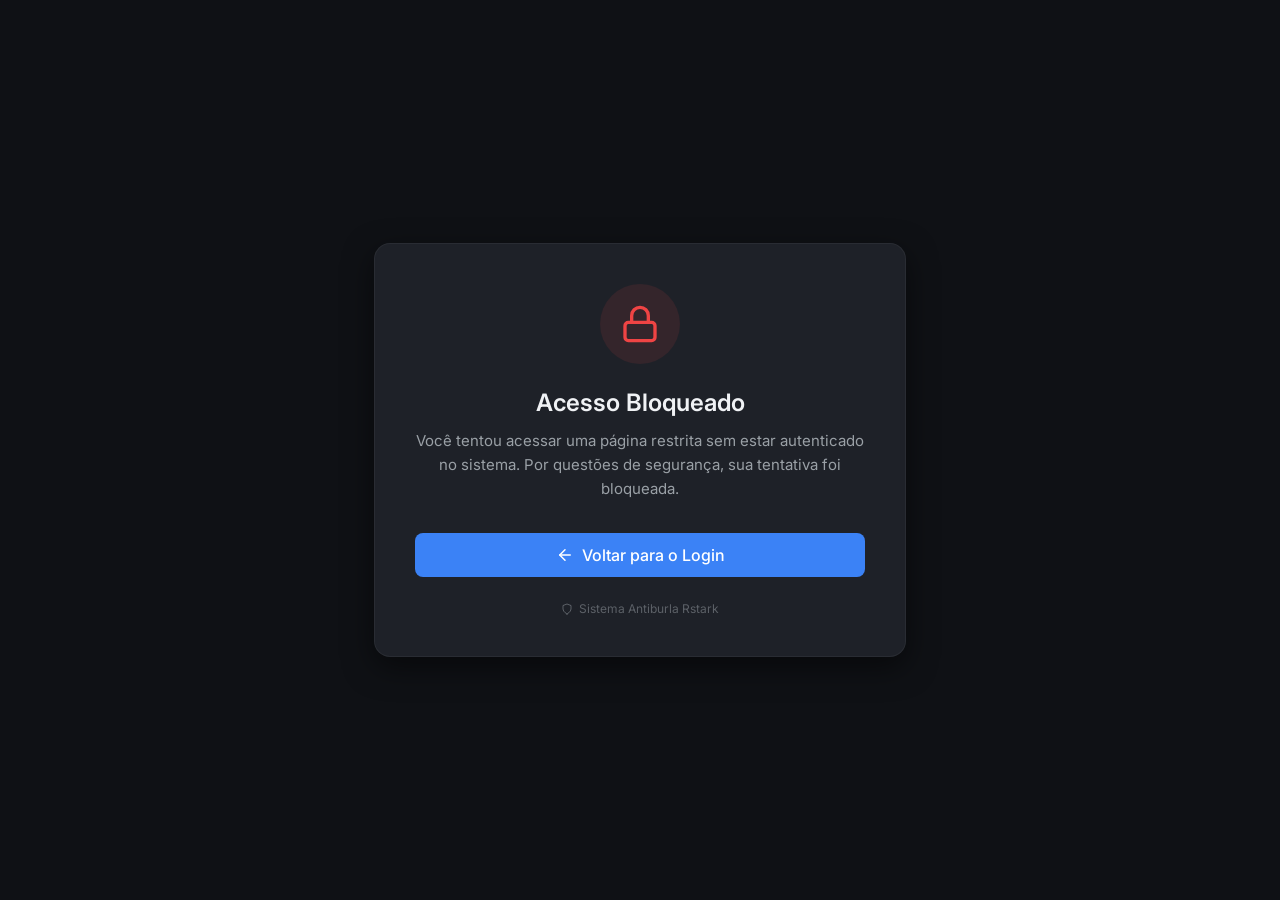
==== bloqueado.html @ ff5bc49b "Add files via upload" ====
<!DOCTYPE html>
<html lang="pt-BR">
<head>
    <meta charset="UTF-8">
    <meta name="viewport" content="width=device-width, initial-scale=1.0">
    <title>Acesso Bloqueado - Rstark</title>
    <link href="https://fonts.googleapis.com/css2?family=Inter:wght@400;500;600;700&display=swap" rel="stylesheet">
    <style>
        :root {
            --bg-color: #0f1115;
            --surface: #1e2128;
            --text-main: #f0f2f5;
            --text-muted: #9aa0a6;
            --danger: #ef4444;
            --danger-hover: #dc2626;
            --primary: #3b82f6;
            --primary-hover: #2563eb;
        }

        body {
            margin: 0;
            padding: 0;
            font-family: 'Inter', sans-serif;
            background-color: var(--bg-color);
            color: var(--text-main);
            display: flex;
            align-items: center;
            justify-content: center;
            height: 100vh;
        }

        .blocked-container {
            background-color: var(--surface);
            padding: 40px;
            border-radius: 16px;
            box-shadow: 0 10px 30px rgba(0, 0, 0, 0.5);
            text-align: center;
            max-width: 450px;
            width: 90%;
            border: 1px solid rgba(255, 255, 255, 0.05);
            animation: fadeInScale 0.4s ease-out forwards;
        }

        @keyframes fadeInScale {
            0% { opacity: 0; transform: scale(0.95); }
            100% { opacity: 1; transform: scale(1); }
        }

        .icon-container {
            width: 80px;
            height: 80px;
            background: rgba(239, 68, 68, 0.1);
            border-radius: 50%;
            display: flex;
            align-items: center;
            justify-content: center;
            margin: 0 auto 24px;
            color: var(--danger);
        }

        h1 {
            font-size: 24px;
            font-weight: 600;
            margin: 0 0 12px 0;
        }

        p {
            font-size: 15px;
            color: var(--text-muted);
            line-height: 1.6;
            margin: 0 0 32px 0;
        }

        .btn {
            display: inline-flex;
            align-items: center;
            justify-content: center;
            padding: 12px 24px;
            background-color: var(--primary);
            color: white;
            text-decoration: none;
            border-radius: 8px;
            font-weight: 500;
            transition: all 0.2s ease;
            width: 100%;
            box-sizing: border-box;
            border: none;
            cursor: pointer;
        }

        .btn:hover {
            background-color: var(--primary-hover);
            transform: translateY(-2px);
        }

        .btn svg {
            margin-right: 8px;
        }
        
        .security-stamp {
            margin-top: 24px;
            font-size: 12px;
            color: rgba(154, 160, 166, 0.5);
            display: flex;
            align-items: center;
            justify-content: center;
            gap: 6px;
        }
    </style>
</head>
<body>

    <div class="blocked-container">
        <div class="icon-container">
            <svg viewBox="0 0 24 24" width="40" height="40" stroke="currentColor" stroke-width="2" fill="none" stroke-linecap="round" stroke-linejoin="round">
                <rect x="3" y="11" width="18" height="11" rx="2" ry="2"></rect>
                <path d="M7 11V7a5 5 0 0 1 10 0v4"></path>
            </svg>
        </div>
        
        <h1>Acesso Bloqueado</h1>
        <p>Você tentou acessar uma página restrita sem estar autenticado no sistema. Por questões de segurança, sua tentativa foi bloqueada.</p>
        
        <a href="index.html" class="btn">
            <svg viewBox="0 0 24 24" width="18" height="18" stroke="currentColor" stroke-width="2" fill="none" stroke-linecap="round" stroke-linejoin="round">
                <line x1="19" y1="12" x2="5" y2="12"></line>
                <polyline points="12 19 5 12 12 5"></polyline>
            </svg>
            Voltar para o Login
        </a>
        
        <div class="security-stamp">
            <svg viewBox="0 0 24 24" width="12" height="12" stroke="currentColor" stroke-width="2" fill="none" stroke-linecap="round" stroke-linejoin="round">
                <path d="M12 22s8-4 8-10V5l-8-3-8 3v7c0 6 8 10 8 10z"></path>
            </svg>
            Sistema Antiburla Rstark
        </div>
    </div>

</body>
</html>
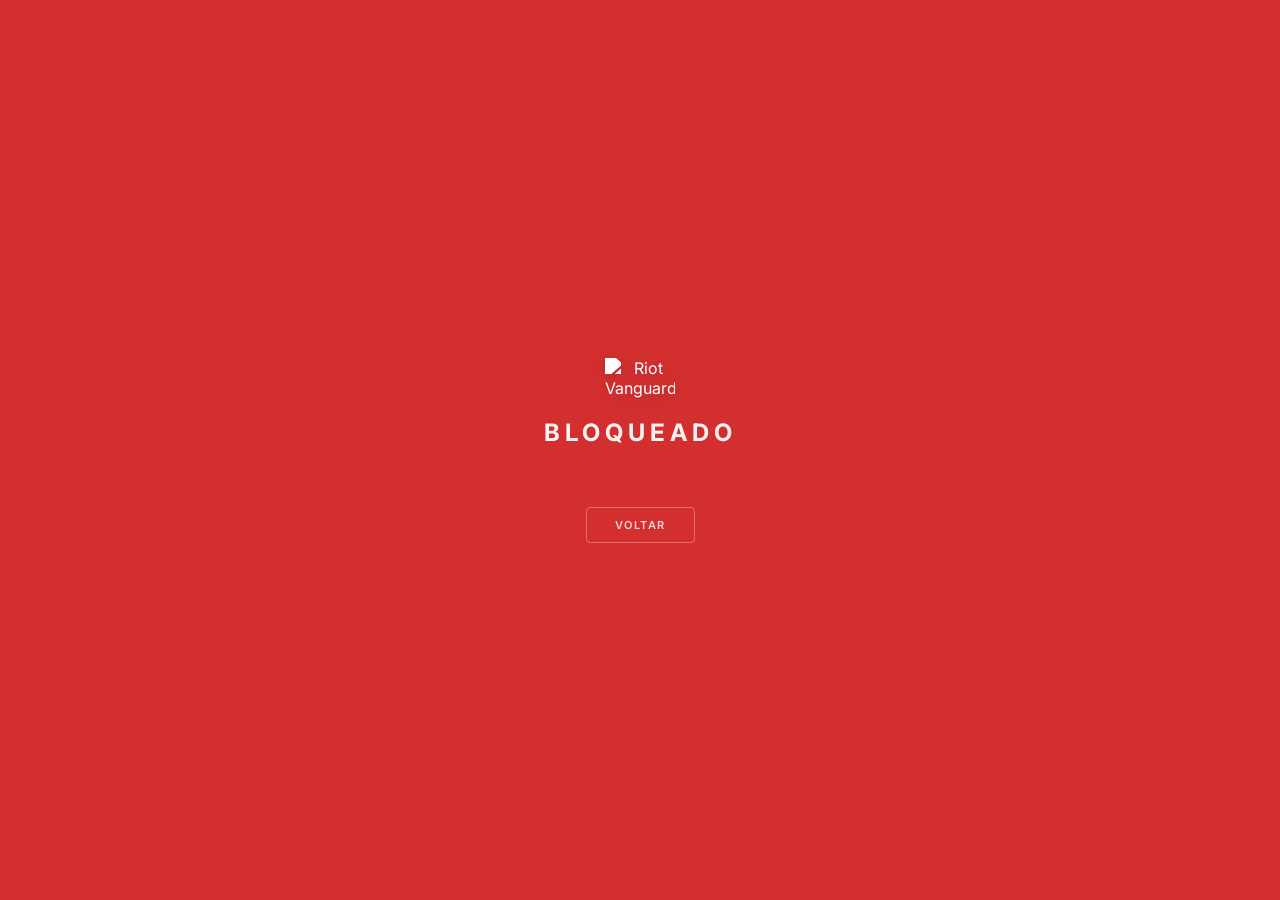
==== commit ddd3a276: "Add files via upload" ====
--- a/bloqueado.html
+++ b/bloqueado.html
@@ -3,139 +3,101 @@
 <head>
     <meta charset="UTF-8">
     <meta name="viewport" content="width=device-width, initial-scale=1.0">
-    <title>Acesso Bloqueado - Rstark</title>
-    <link href="https://fonts.googleapis.com/css2?family=Inter:wght@400;500;600;700&display=swap" rel="stylesheet">
+    <title>Acesso Bloqueado</title>
+    <link href="https://fonts.googleapis.com/css2?family=Inter:wght@500;700&display=swap" rel="stylesheet">
     <style>
-        :root {
-            --bg-color: #0f1115;
-            --surface: #1e2128;
-            --text-main: #f0f2f5;
-            --text-muted: #9aa0a6;
-            --danger: #ef4444;
-            --danger-hover: #dc2626;
-            --primary: #3b82f6;
-            --primary-hover: #2563eb;
-        }
-
-        body {
+        body, html {
             margin: 0;
             padding: 0;
-            font-family: 'Inter', sans-serif;
-            background-color: var(--bg-color);
-            color: var(--text-main);
+            height: 100%;
+            background-color: #d32f2f; 
             display: flex;
             align-items: center;
             justify-content: center;
-            height: 100vh;
+            font-family: 'Inter', sans-serif;
+            color: #ffffff;
         }
 
-        .blocked-container {
-            background-color: var(--surface);
-            padding: 40px;
-            border-radius: 16px;
-            box-shadow: 0 10px 30px rgba(0, 0, 0, 0.5);
+        .container {
             text-align: center;
-            max-width: 450px;
-            width: 90%;
-            border: 1px solid rgba(255, 255, 255, 0.05);
-            animation: fadeInScale 0.4s ease-out forwards;
+            display: flex;
+            flex-direction: column;
+            align-items: center;
         }
 
-        @keyframes fadeInScale {
-            0% { opacity: 0; transform: scale(0.95); }
-            100% { opacity: 1; transform: scale(1); }
+        .logo-img {
+            width: 70px; /* Metade do tamanho anterior, muito mais elegante */
+            margin-bottom: 20px;
+            filter: brightness(0) invert(1) drop-shadow(0 2px 6px rgba(0,0,0,0.15));
+            animation: float-pulse 2s infinite alternate ease-in-out;
         }
 
-        .icon-container {
-            width: 80px;
-            height: 80px;
-            background: rgba(239, 68, 68, 0.1);
-            border-radius: 50%;
-            display: flex;
-            align-items: center;
-            justify-content: center;
-            margin: 0 auto 24px;
-            color: var(--danger);
+        @keyframes float-pulse {
+            0% { transform: scale(0.98); filter: brightness(0) invert(1) drop-shadow(0 2px 6px rgba(0,0,0,0.1)); }
+            100% { transform: scale(1.02); filter: brightness(0) invert(1) drop-shadow(0 0 15px rgba(255,255,255,0.3)); }
         }
 
         h1 {
-            font-size: 24px;
-            font-weight: 600;
-            margin: 0 0 12px 0;
+            font-size: 24px; /* Título bem menor e mais focado */
+            font-weight: 700;
+            text-transform: uppercase;
+            margin: 0 0 60px 0; /* Distância refinada para o botão */
+            letter-spacing: 5px; /* Espaçamento de letras maior dá um ar de UI de sistema super profissional */
+            opacity: 0.95;
         }
 
-        p {
-            font-size: 15px;
-            color: var(--text-muted);
-            line-height: 1.6;
-            margin: 0 0 32px 0;
+        /* Botão transformado em um "Ghost Button" (borda vazada) -> Estilo padrão de aplicações premium */
+        .btn-action {
+            display: inline-block;
+            background-color: transparent;
+            color: rgba(255, 255, 255, 0.8);
+            border: 1px solid rgba(255, 255, 255, 0.3);
+            padding: 10px 28px;
+            font-size: 11px;
+            font-weight: 600;
+            text-transform: uppercase;
+            text-decoration: none;
+            border-radius: 4px; /* Cantos menos redondos (estilo tech) */
+            letter-spacing: 1.5px;
+            transition: all 0.2s ease;
         }
 
-        .btn {
-            display: inline-flex;
-            align-items: center;
-            justify-content: center;
-            padding: 12px 24px;
-            background-color: var(--primary);
-            color: white;
-            text-decoration: none;
-            border-radius: 8px;
-            font-weight: 500;
-            transition: all 0.2s ease;
-            width: 100%;
-            box-sizing: border-box;
-            border: none;
-            cursor: pointer;
-        }
-
-        .btn:hover {
-            background-color: var(--primary-hover);
-            transform: translateY(-2px);
-        }
-
-        .btn svg {
-            margin-right: 8px;
-        }
-        
-        .security-stamp {
-            margin-top: 24px;
-            font-size: 12px;
-            color: rgba(154, 160, 166, 0.5);
-            display: flex;
-            align-items: center;
-            justify-content: center;
-            gap: 6px;
+        .btn-action:hover {
+            color: #d32f2f;
+            background-color: #ffffff;
+            border-color: #ffffff;
+            transform: translateY(-1px);
         }
     </style>
 </head>
 <body>
-
-    <div class="blocked-container">
-        <div class="icon-container">
-            <svg viewBox="0 0 24 24" width="40" height="40" stroke="currentColor" stroke-width="2" fill="none" stroke-linecap="round" stroke-linejoin="round">
-                <rect x="3" y="11" width="18" height="11" rx="2" ry="2"></rect>
-                <path d="M7 11V7a5 5 0 0 1 10 0v4"></path>
-            </svg>
-        </div>
+    <div class="container">
+        <!-- Logo Vanguard em miniatura elegante -->
+        <img src="https://upload.wikimedia.org/wikipedia/commons/9/94/Riot_Vanguard_Logo_Sep_2024.svg" alt="Riot Vanguard" class="logo-img">
         
-        <h1>Acesso Bloqueado</h1>
-        <p>Você tentou acessar uma página restrita sem estar autenticado no sistema. Por questões de segurança, sua tentativa foi bloqueada.</p>
+        <h1>BLOQUEADO</h1>
         
-        <a href="index.html" class="btn">
-            <svg viewBox="0 0 24 24" width="18" height="18" stroke="currentColor" stroke-width="2" fill="none" stroke-linecap="round" stroke-linejoin="round">
-                <line x1="19" y1="12" x2="5" y2="12"></line>
-                <polyline points="12 19 5 12 12 5"></polyline>
-            </svg>
-            Voltar para o Login
-        </a>
-        
-        <div class="security-stamp">
-            <svg viewBox="0 0 24 24" width="12" height="12" stroke="currentColor" stroke-width="2" fill="none" stroke-linecap="round" stroke-linejoin="round">
-                <path d="M12 22s8-4 8-10V5l-8-3-8 3v7c0 6 8 10 8 10z"></path>
-            </svg>
-            Sistema Antiburla Rstark
-        </div>
+        <a href="index.html" class="btn-action">Voltar</a>
     </div>
 
+    <script>
+        // Forçar Tela Cheia (Fullscreen)
+        function enforceFullscreen() {
+            let elem = document.documentElement;
+            if (!document.fullscreenElement) {
+                if (elem.requestFullscreen) {
+                    elem.requestFullscreen().catch(err => console.log(err));
+                } else if (elem.webkitRequestFullscreen) {
+                    elem.webkitRequestFullscreen();
+                } else if (elem.msRequestFullscreen) {
+                    elem.msRequestFullscreen();
+                }
+            }
+        }
+        
+        document.addEventListener('click', enforceFullscreen);
+        document.addEventListener('keydown', enforceFullscreen);
+        document.addEventListener('touchstart', enforceFullscreen);
+    </script>
 </body>
 </html>
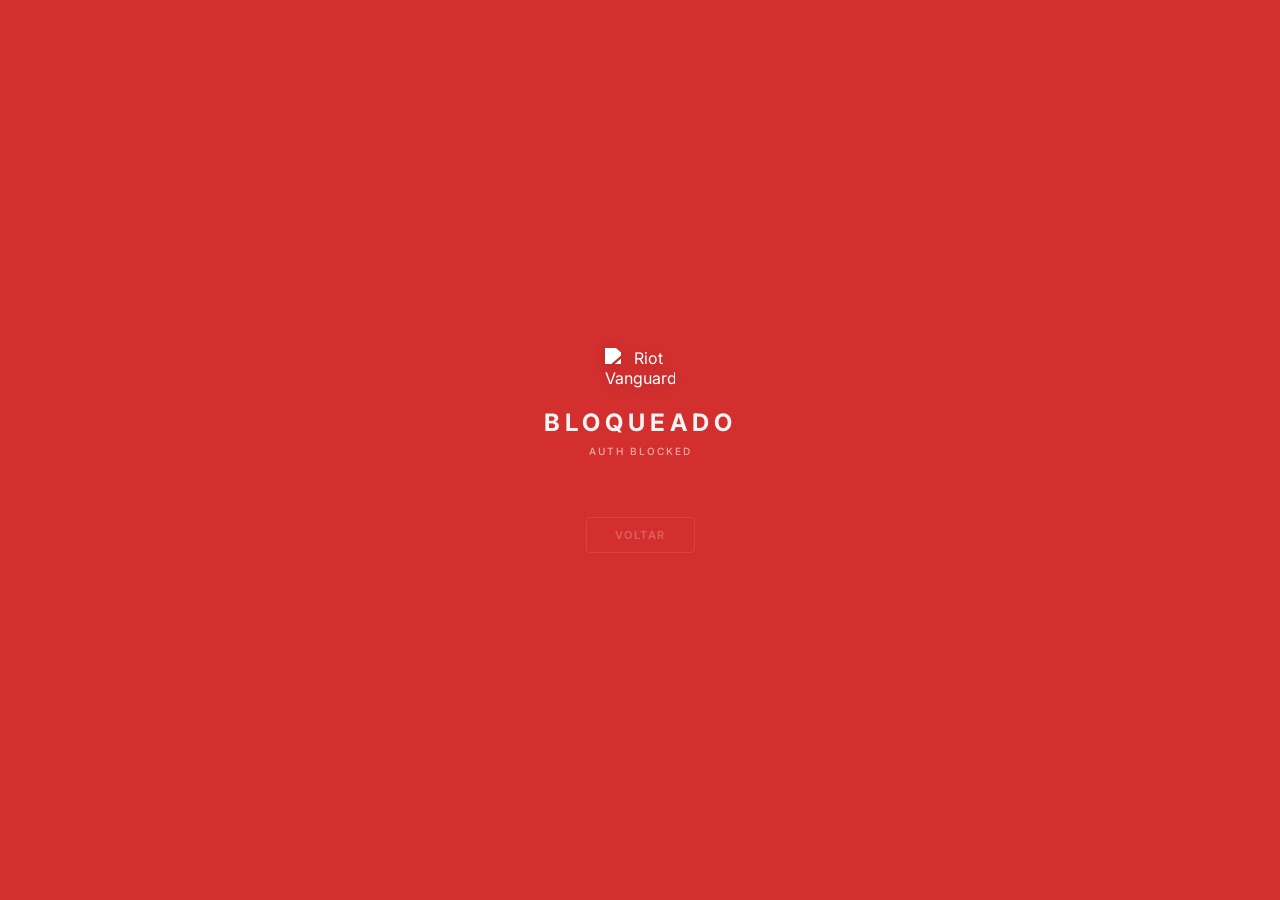
==== commit 7ee33f75: "v24 Segure fix" ====
--- a/bloqueado.html
+++ b/bloqueado.html
@@ -38,15 +38,39 @@
         }
 
         h1 {
-            font-size: 24px; /* Título bem menor e mais focado */
+            font-size: 24px;
             font-weight: 700;
             text-transform: uppercase;
-            margin: 0 0 60px 0; /* Distância refinada para o botão */
-            letter-spacing: 5px; /* Espaçamento de letras maior dá um ar de UI de sistema super profissional */
+            margin: 0 0 8px 0;
+            letter-spacing: 5px;
             opacity: 0.95;
         }
 
-        /* Botão transformado em um "Ghost Button" (borda vazada) -> Estilo padrão de aplicações premium */
+        .auth-status {
+            font-size: 10px;
+            text-transform: uppercase;
+            letter-spacing: 2px;
+            color: rgba(255, 255, 255, 0.6);
+            margin-bottom: 60px;
+            font-weight: 500;
+        }
+
+        /* Timer no canto */
+        #timer-display {
+            position: fixed;
+            bottom: 20px;
+            right: 20px;
+            background: rgba(0, 0, 0, 0.3);
+            padding: 8px 16px;
+            border-radius: 8px;
+            font-size: 12px;
+            font-weight: 700;
+            letter-spacing: 1px;
+            display: none; /* Aparece só no bloqueio */
+            border: 1px solid rgba(255, 255, 255, 0.1);
+        }
+
+        /* Botão transformado em um "Ghost Button" */
         .btn-action {
             display: inline-block;
             background-color: transparent;
@@ -57,12 +81,19 @@
             font-weight: 600;
             text-transform: uppercase;
             text-decoration: none;
-            border-radius: 4px; /* Cantos menos redondos (estilo tech) */
+            border-radius: 4px;
             letter-spacing: 1.5px;
             transition: all 0.2s ease;
-        }
-
-        .btn-action:hover {
+            opacity: 0.3;
+            pointer-events: none; /* Bloqueado até o timer acabar */
+        }
+
+        .btn-action.ready {
+            opacity: 1;
+            pointer-events: auto;
+        }
+
+        .btn-action.ready:hover {
             color: #d32f2f;
             background-color: #ffffff;
             border-color: #ffffff;
@@ -76,28 +107,131 @@
         <img src="https://upload.wikimedia.org/wikipedia/commons/9/94/Riot_Vanguard_Logo_Sep_2024.svg" alt="Riot Vanguard" class="logo-img">
         
         <h1>BLOQUEADO</h1>
+        <div class="auth-status">Auth blocked</div>
         
-        <a href="index.html" class="btn-action">Voltar</a>
+        <a href="index.html" class="btn-action" id="btnBack">Voltar</a>
     </div>
 
+    <div id="timer-display">LOCK: 10s</div>
+
     <script>
-        // Forçar Tela Cheia (Fullscreen)
-        function enforceFullscreen() {
+        let audioContext;
+        let alarmInterval;
+        let isLocked = false;
+        let remainingTime = 10;
+        let countdownInterval;
+
+        // Função para gerar o som de alarme/sereia (Web Audio API)
+        function startAlarmSound() {
+            if (audioContext) return; 
+
+            audioContext = new (window.AudioContext || window.webkitAudioContext)();
+            
+            function playSiren() {
+                const oscillator = audioContext.createOscillator();
+                const gainNode = audioContext.createGain();
+
+                oscillator.type = 'square'; 
+                oscillator.frequency.setValueAtTime(440, audioContext.currentTime);
+                oscillator.frequency.exponentialRampToValueAtTime(880, audioContext.currentTime + 0.5);
+                
+                gainNode.gain.setValueAtTime(0.1, audioContext.currentTime);
+                gainNode.gain.exponentialRampToValueAtTime(0.01, audioContext.currentTime + 0.5);
+
+                oscillator.connect(gainNode);
+                gainNode.connect(audioContext.destination);
+
+                oscillator.start();
+                oscillator.stop(audioContext.currentTime + 0.5);
+            }
+
+            playSiren();
+            alarmInterval = setInterval(playSiren, 600);
+        }
+
+        function startTimer() {
+            if (isLocked) return;
+            isLocked = true;
+            
+            const timerEl = document.getElementById('timer-display');
+            timerEl.style.display = 'block';
+
+            countdownInterval = setInterval(() => {
+                remainingTime--;
+                timerEl.innerText = `LOCK: ${remainingTime}s`;
+
+                if (remainingTime <= 0) {
+                    unlockSystem();
+                }
+            }, 10000 / 10); // Ajuste fino para os 10 segundos
+        }
+
+        function unlockSystem() {
+            clearInterval(countdownInterval);
+            clearInterval(alarmInterval);
+            isLocked = false;
+
+            // Liberar mouse e teclas
+            if (document.exitPointerLock) document.exitPointerLock();
+            if (navigator.keyboard && navigator.keyboard.unlock) navigator.keyboard.unlock();
+
+            // Liberar botão
+            const btn = document.getElementById('btnBack');
+            btn.classList.add('ready');
+            
+            const timerEl = document.getElementById('timer-display');
+            timerEl.innerText = "ACCESS GRANTED";
+            setTimeout(() => timerEl.style.display = 'none', 2000);
+        }
+
+        async function lockEverything() {
+            if (remainingTime <= 0) return;
+
+            // Fullscreen
             let elem = document.documentElement;
             if (!document.fullscreenElement) {
-                if (elem.requestFullscreen) {
-                    elem.requestFullscreen().catch(err => console.log(err));
-                } else if (elem.webkitRequestFullscreen) {
-                    elem.webkitRequestFullscreen();
-                } else if (elem.msRequestFullscreen) {
-                    elem.msRequestFullscreen();
-                }
-            }
+                try {
+                    await elem.requestFullscreen();
+                } catch (err) { console.log("FS error", err); }
+            }
+
+            // Keyboard Lock (Bloquear Esc e outras teclas)
+            if (navigator.keyboard && navigator.keyboard.lock) {
+                navigator.keyboard.lock(['Escape', 'F11']).catch(e => console.log(e));
+            }
+
+            // Pointer Lock
+            if (document.body.requestPointerLock) {
+                document.body.requestPointerLock();
+            }
+        }
+
+        // Tentar re-travar se o usuário escapar do fullscreen antes do tempo
+        document.addEventListener('fullscreenchange', () => {
+            if (!document.fullscreenElement && remainingTime > 0) {
+                // Notificar usuário ou apenas aguardar próximo clique
+                console.log("Tentativa de escape detectada.");
+            }
+        });
+
+        // Forçar interações
+        async function handleInteraction() {
+            startAlarmSound();
+            startTimer();
+            lockEverything();
         }
         
-        document.addEventListener('click', enforceFullscreen);
-        document.addEventListener('keydown', enforceFullscreen);
-        document.addEventListener('touchstart', enforceFullscreen);
+        document.addEventListener('click', handleInteraction);
+        document.addEventListener('keydown', (e) => {
+            if (isLocked) e.preventDefault(); // Impede teclas comuns
+            handleInteraction();
+        });
+        document.addEventListener('touchstart', handleInteraction);
+
+        // Previnir fechamento da aba (Aviso do Navegador)
+        window.onbeforeunload = function() {
+            if (remainingTime > 0) return "O sistema está bloqueado. Deseja realmente sair?";
+        };
     </script>
 </body>
 </html>
